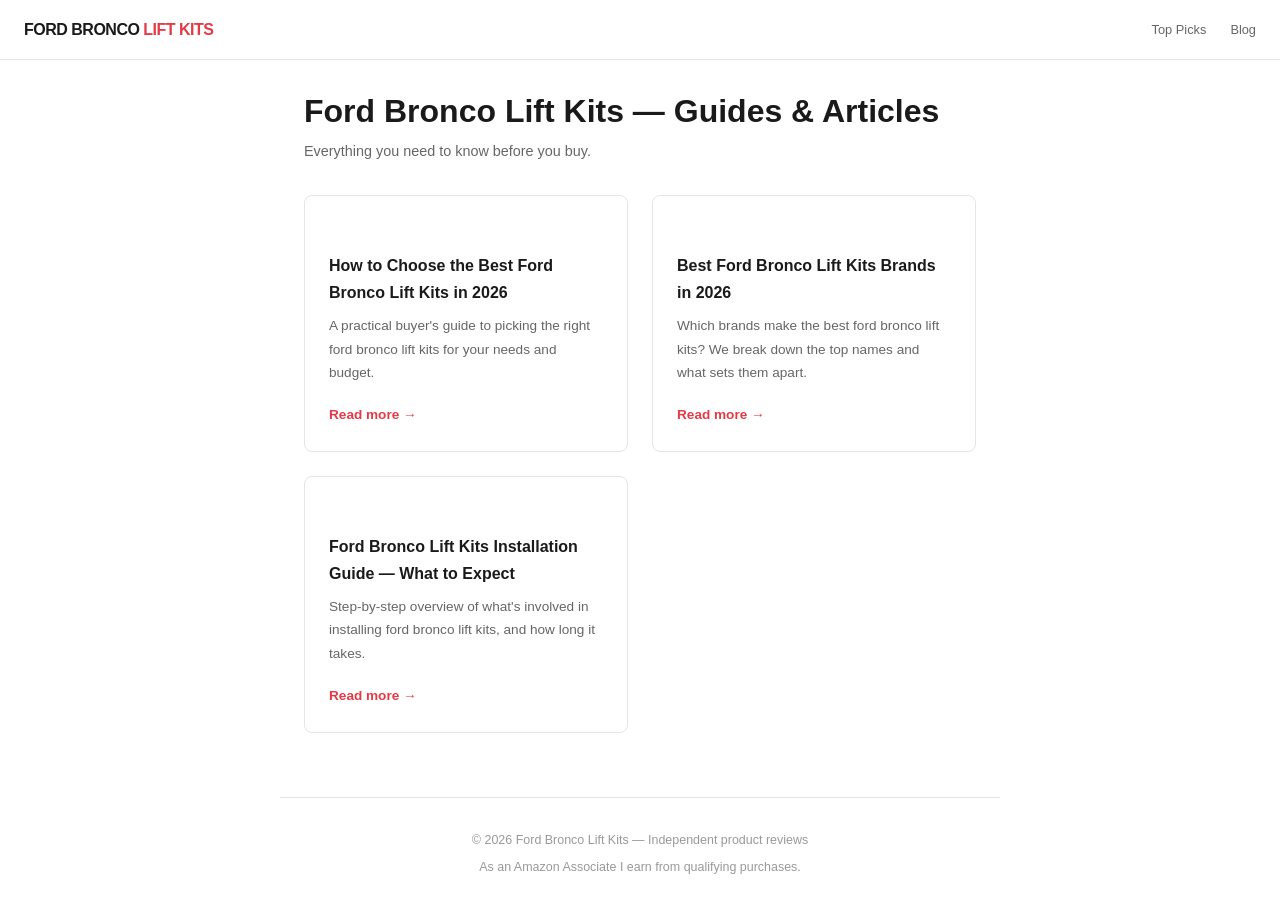
==== blog/index.html @ bb531810 "Add real product images and affiliate links" ====
<!DOCTYPE html>
<html lang="en">
<head>
  <meta charset="UTF-8">
  <meta name="viewport" content="width=device-width, initial-scale=1.0">
  <title>Ford Bronco Lift Kits Blog — Guides &amp; Reviews 2026</title>
  <meta name="description" content="Guides, tips, and reviews for ford bronco lift kits. Updated June.">
  <link rel="canonical" href="https://broncolift.com/blog/">
  <style>
    *, *::before, *::after { box-sizing: border-box; margin: 0; padding: 0; }
    body { font-family: -apple-system, 'Inter', sans-serif; background: #fff; color: #1a1a1a; line-height: 1.7; }
    .post-body { max-width: 720px; margin: 0 auto; padding: 2rem 1.5rem 4rem; }
    .post-body h1 { font-size: clamp(1.4rem,3.5vw,2rem); font-weight: 800; line-height: 1.2; margin-bottom: 1rem; }
    .post-body h2 { font-size: 1.1rem; font-weight: 700; margin: 2rem 0 0.5rem; }
    .post-body p { color: #444; margin-bottom: 1rem; }
    .post-body ul { color: #444; margin-bottom: 1rem; }
    .post-meta { font-size: 0.78rem; color: #999; margin-bottom: 2rem; padding-bottom: 1rem; border-bottom: 1px solid #e5e5e5; }
    footer { border-top: 1px solid #e5e5e5; padding: 2rem 1.5rem; text-align: center; color: #999; font-size: 0.78rem; max-width: 720px; margin: 0 auto; }
  </style>
  <style>.grid{display:grid;grid-template-columns:repeat(auto-fill,minmax(280px,1fr));gap:1.5rem;margin-top:2rem}.card{border:1px solid #e5e5e5;border-radius:8px;padding:1.5rem}.card h2{font-size:1rem;font-weight:700;margin-bottom:0.5rem}.card p{font-size:0.85rem;color:#666;margin-bottom:1rem}.card a{color:#e63946;font-size:0.85rem;font-weight:600;text-decoration:none}</style>
</head>
<body>
  
    <header style="border-bottom:1px solid #e5e5e5;padding:1rem 1.5rem;display:flex;align-items:center;justify-content:space-between;position:sticky;top:0;background:#fff;z-index:100">
      <a href="/" style="font-size:1rem;font-weight:800;color:#1a1a1a;letter-spacing:-0.5px;text-transform:uppercase;text-decoration:none">Ford Bronco <span style="color:#e63946">Lift Kits</span></a>
      <nav style="display:flex;gap:1.5rem">
        <a href="/" style="color:#666;font-size:0.8rem;text-decoration:none;font-weight:500">Top Picks</a>
        <a href="/blog/index.html" style="color:#666;font-size:0.8rem;text-decoration:none;font-weight:500">Blog</a>
      </nav>
    </header>
  <div class="post-body">
    <h1 style="margin-bottom:0.5rem">Ford Bronco Lift Kits — Guides &amp; Articles</h1>
    <p style="color:#666;font-size:0.9rem">Everything you need to know before you buy.</p>
    <div class="grid">
      <div class="card">
        <h2>How to Choose the Best Ford Bronco Lift Kits in 2026</h2>
        <p>A practical buyer's guide to picking the right ford bronco lift kits for your needs and budget.</p>
        <a href="/blog/how-to-choose.html">Read more &rarr;</a>
      </div>
      <div class="card">
        <h2>Best Ford Bronco Lift Kits Brands in 2026</h2>
        <p>Which brands make the best ford bronco lift kits? We break down the top names and what sets them apart.</p>
        <a href="/blog/top-brands.html">Read more &rarr;</a>
      </div>
      <div class="card">
        <h2>Ford Bronco Lift Kits Installation Guide — What to Expect</h2>
        <p>Step-by-step overview of what's involved in installing ford bronco lift kits, and how long it takes.</p>
        <a href="/blog/installation-guide.html">Read more &rarr;</a>
      </div>
    </div>
  </div>
  <footer>
    <p>&copy; 2026 Ford Bronco Lift Kits &mdash; Independent product reviews</p>
    <p style="margin-top:0.4rem">As an Amazon Associate I earn from qualifying purchases.</p>
  </footer>
</body>
</html>
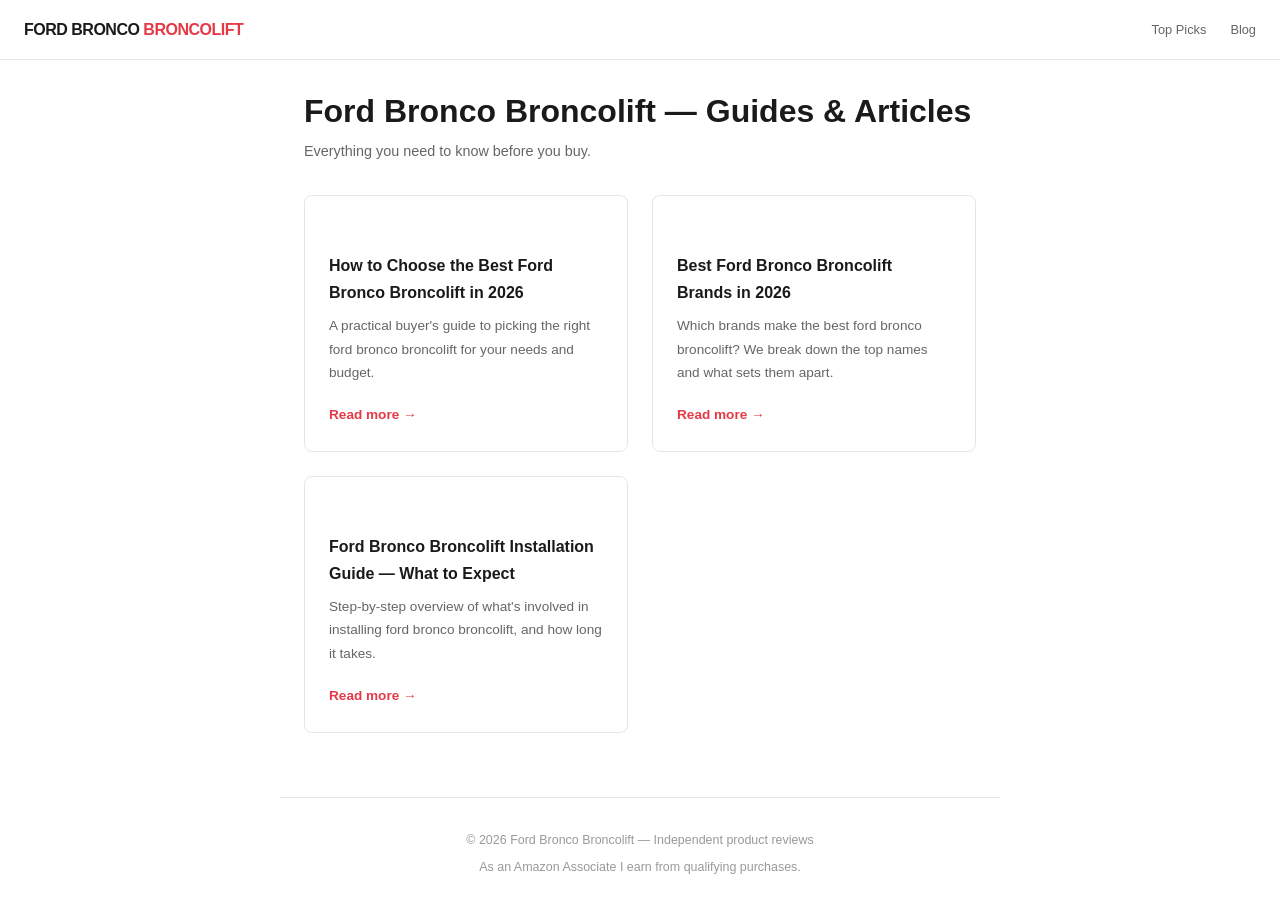
==== commit 9bc262b8: "Add real product images and affiliate links" ====
--- a/blog/index.html
+++ b/blog/index.html
@@ -3,8 +3,8 @@
 <head>
   <meta charset="UTF-8">
   <meta name="viewport" content="width=device-width, initial-scale=1.0">
-  <title>Ford Bronco Lift Kits Blog — Guides &amp; Reviews 2026</title>
-  <meta name="description" content="Guides, tips, and reviews for ford bronco lift kits. Updated June.">
+  <title>Ford Bronco Broncolift Blog — Guides &amp; Reviews 2026</title>
+  <meta name="description" content="Guides, tips, and reviews for ford bronco broncolift. Updated June.">
   <link rel="canonical" href="https://broncolift.com/blog/">
   <style>
     *, *::before, *::after { box-sizing: border-box; margin: 0; padding: 0; }
@@ -22,35 +22,35 @@
 <body>
   
     <header style="border-bottom:1px solid #e5e5e5;padding:1rem 1.5rem;display:flex;align-items:center;justify-content:space-between;position:sticky;top:0;background:#fff;z-index:100">
-      <a href="/" style="font-size:1rem;font-weight:800;color:#1a1a1a;letter-spacing:-0.5px;text-transform:uppercase;text-decoration:none">Ford Bronco <span style="color:#e63946">Lift Kits</span></a>
+      <a href="/" style="font-size:1rem;font-weight:800;color:#1a1a1a;letter-spacing:-0.5px;text-transform:uppercase;text-decoration:none">Ford Bronco <span style="color:#e63946">Broncolift</span></a>
       <nav style="display:flex;gap:1.5rem">
         <a href="/" style="color:#666;font-size:0.8rem;text-decoration:none;font-weight:500">Top Picks</a>
         <a href="/blog/index.html" style="color:#666;font-size:0.8rem;text-decoration:none;font-weight:500">Blog</a>
       </nav>
     </header>
   <div class="post-body">
-    <h1 style="margin-bottom:0.5rem">Ford Bronco Lift Kits — Guides &amp; Articles</h1>
+    <h1 style="margin-bottom:0.5rem">Ford Bronco Broncolift — Guides &amp; Articles</h1>
     <p style="color:#666;font-size:0.9rem">Everything you need to know before you buy.</p>
     <div class="grid">
       <div class="card">
-        <h2>How to Choose the Best Ford Bronco Lift Kits in 2026</h2>
-        <p>A practical buyer's guide to picking the right ford bronco lift kits for your needs and budget.</p>
+        <h2>How to Choose the Best Ford Bronco Broncolift in 2026</h2>
+        <p>A practical buyer's guide to picking the right ford bronco broncolift for your needs and budget.</p>
         <a href="/blog/how-to-choose.html">Read more &rarr;</a>
       </div>
       <div class="card">
-        <h2>Best Ford Bronco Lift Kits Brands in 2026</h2>
-        <p>Which brands make the best ford bronco lift kits? We break down the top names and what sets them apart.</p>
+        <h2>Best Ford Bronco Broncolift Brands in 2026</h2>
+        <p>Which brands make the best ford bronco broncolift? We break down the top names and what sets them apart.</p>
         <a href="/blog/top-brands.html">Read more &rarr;</a>
       </div>
       <div class="card">
-        <h2>Ford Bronco Lift Kits Installation Guide — What to Expect</h2>
-        <p>Step-by-step overview of what's involved in installing ford bronco lift kits, and how long it takes.</p>
+        <h2>Ford Bronco Broncolift Installation Guide — What to Expect</h2>
+        <p>Step-by-step overview of what's involved in installing ford bronco broncolift, and how long it takes.</p>
         <a href="/blog/installation-guide.html">Read more &rarr;</a>
       </div>
     </div>
   </div>
   <footer>
-    <p>&copy; 2026 Ford Bronco Lift Kits &mdash; Independent product reviews</p>
+    <p>&copy; 2026 Ford Bronco Broncolift &mdash; Independent product reviews</p>
     <p style="margin-top:0.4rem">As an Amazon Associate I earn from qualifying purchases.</p>
   </footer>
 </body>
